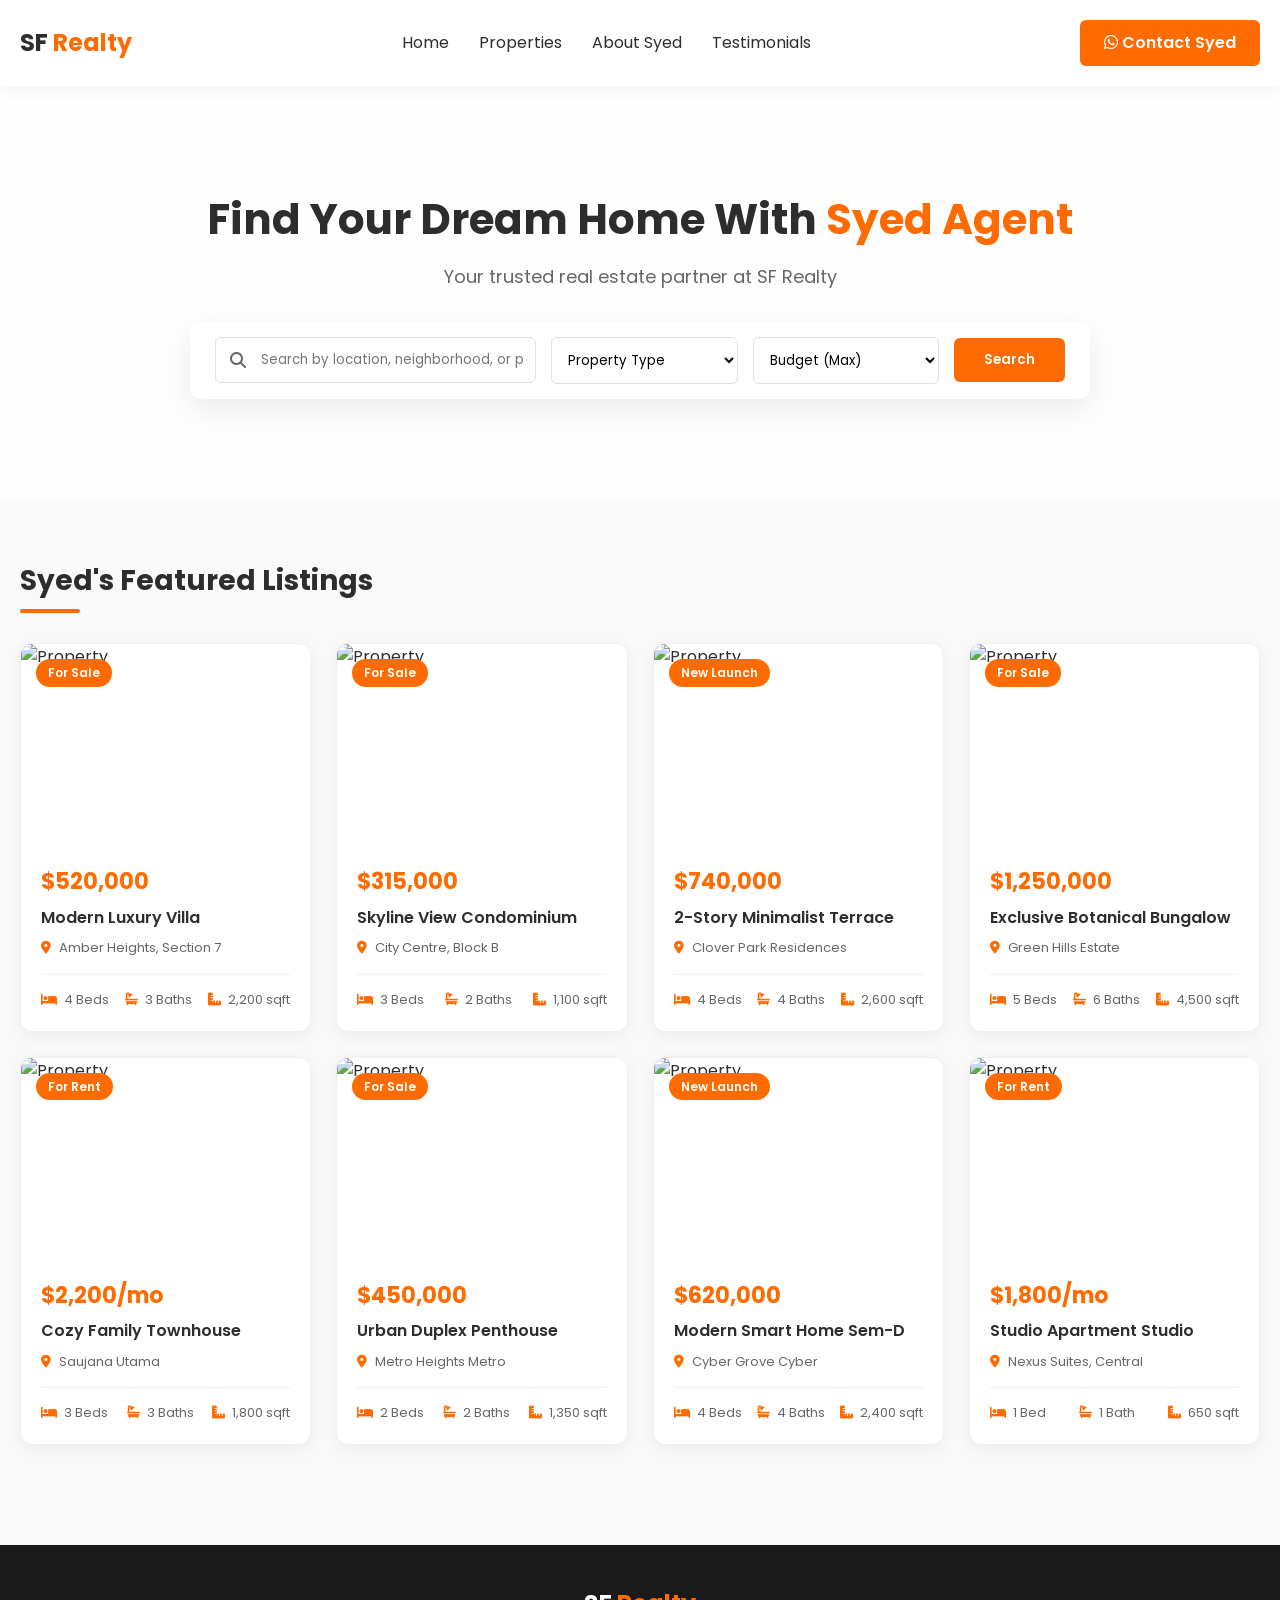
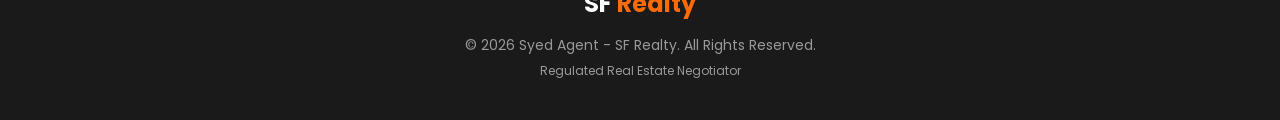
==== index.html @ 81c08a00 "add initial HTML structure and styling for SF Realty website" ====
<!DOCTYPE html>
<html lang="en">
<head>
    <meta charset="UTF-8">
    <meta name="viewport" content="width=device-width, initial-scale=1.0">
    <title>Syed Agent | SF Realty</title>
    <!-- Google Fonts & FontAwesome for Icons -->
    <link href="https://fonts.googleapis.com/css2?family=Poppins:wght@300;400;600;700&display=swap" rel="stylesheet">
    <link rel="stylesheet" href="https://cdnjs.cloudflare.com/ajax/libs/font-awesome/6.4.0/css/all.min.css">
    
    <style>
        /* --- Theme Variables --- */
        :root {
            --primary-orange: #FF6B00;
            --dark-orange: #E05E00;
            --light-orange: #FFF0E6;
            --pure-white: #FFFFFF;
            --off-white: #F9F9F9;
            --text-dark: #2D2D2D;
            --text-muted: #666666;
            --shadow: 0 4px 15px rgba(0, 0, 0, 0.05);
        }

        /* --- Reset & Base Styles --- */
        * {
            margin: 0;
            padding: 0;
            box-sizing: border-box;
            font-family: 'Poppins', sans-serif;
        }

        body {
            background-color: var(--off-white);
            color: var(--text-dark);
            line-height: 1.6;
        }

        a {
            text-decoration: none;
            color: inherit;
        }

        /* --- Header & Navigation --- */
        header {
            background-color: var(--pure-white);
            box-shadow: var(--shadow);
            position: sticky;
            top: 0;
            z-index: 1000;
        }

        .navbar {
            max-width: 1400px;
            margin: 0 auto;
            padding: 20px;
            display: flex;
            justify-content: space-between;
            align-items: center;
        }

        .logo {
            font-size: 24px;
            font-weight: 700;
            color: var(--text-dark);
        }

        .logo span {
            color: var(--primary-orange);
        }

        .nav-links {
            display: flex;
            list-style: none;
            gap: 30px;
        }

        .nav-links a:hover {
            color: var(--primary-orange);
            font-weight: 600;
        }

        .btn-contact {
            background-color: var(--primary-orange);
            color: var(--pure-white);
            padding: 10px 24px;
            border-radius: 6px;
            font-weight: 600;
            transition: background 0.3s;
        }

        .btn-contact:hover {
            background-color: var(--dark-orange);
        }

        /* --- Hero Section --- */
        .hero {
            background: linear-gradient(rgba(255, 255, 255, 0.9), rgba(255, 255, 255, 0.85)), 
                        url('https://images.unsplash.com/photo-1564013799919-ab600027ffc6?auto=format&fit=crop&w=1920&q=80') center/cover;
            padding: 100px 20px;
            text-align: center;
        }

        .hero-content h1 {
            font-size: 42px;
            font-weight: 700;
            margin-bottom: 10px;
        }

        .hero-content h1 span {
            color: var(--primary-orange);
        }

        .hero-content p {
            font-size: 18px;
            color: var(--text-muted);
            margin-bottom: 30px;
        }

        /* --- Filter / Search Bar --- */
        .search-container {
            max-width: 900px;
            margin: 0 auto;
            background: var(--pure-white);
            padding: 15px 25px;
            border-radius: 10px;
            box-shadow: 0 10px 30px rgba(0,0,0,0.08);
            display: flex;
            gap: 15px;
            align-items: center;
            flex-wrap: wrap;
        }

        .search-box {
            flex: 2;
            min-width: 200px;
            position: relative;
        }

        .search-box i {
            position: absolute;
            left: 15px;
            top: 50%;
            transform: translateY(-50%);
            color: var(--text-muted);
        }

        .search-box input {
            width: 100%;
            padding: 12px 12px 12px 45px;
            border: 1px solid #E0E0E0;
            border-radius: 6px;
            outline: none;
        }

        .search-container select {
            flex: 1;
            min-width: 150px;
            padding: 12px;
            border: 1px solid #E0E0E0;
            border-radius: 6px;
            outline: none;
            background: var(--pure-white);
        }

        .btn-search {
            background-color: var(--primary-orange);
            color: var(--pure-white);
            border: none;
            padding: 12px 30px;
            border-radius: 6px;
            font-weight: 600;
            cursor: pointer;
        }

        /* --- Main Content (Property Grid) --- */
        .main-container {
            max-width: 1400px;
            margin: 60px auto;
            padding: 0 20px;
        }

        .section-title {
            font-size: 28px;
            margin-bottom: 30px;
            position: relative;
            padding-bottom: 10px;
        }

        .section-title::after {
            content: '';
            position: absolute;
            left: 0;
            bottom: 0;
            width: 60px;
            height: 4px;
            background-color: var(--primary-orange);
            border-radius: 2px;
        }

        /* 4 Units Per Row Layout */
        .property-grid {
            display: grid;
            grid-template-columns: repeat(4, 1fr);
            gap: 25px;
        }

        .property-card {
            background: var(--pure-white);
            border-radius: 12px;
            overflow: hidden;
            box-shadow: var(--shadow);
            transition: transform 0.3s, box-shadow 0.3s;
            border: 1px solid #F0F0F0;
        }

        .property-card:hover {
            transform: translateY(-5px);
            box-shadow: 0 8px 25px rgba(255, 107, 0, 0.15);
        }

        .property-thumb {
            position: relative;
            height: 200px;
            overflow: hidden;
        }

        .property-thumb img {
            width: 100%;
            height: 100%;
            object-fit: cover;
        }

        .tag-status {
            position: absolute;
            top: 15px;
            left: 15px;
            background-color: var(--primary-orange);
            color: var(--pure-white);
            padding: 4px 12px;
            font-size: 12px;
            font-weight: 600;
            border-radius: 20px;
        }

        .property-details {
            padding: 20px;
        }

        .price {
            font-size: 22px;
            color: var(--primary-orange);
            font-weight: 700;
            margin-bottom: 5px;
        }

        .title {
            font-size: 16px;
            font-weight: 600;
            margin-bottom: 8px;
            white-space: nowrap;
            overflow: hidden;
            text-overflow: ellipsis;
        }

        .location {
            font-size: 13px;
            color: var(--text-muted);
            margin-bottom: 15px;
        }

        .location i {
            margin-right: 5px;
            color: var(--primary-orange);
        }

        .features {
            display: flex;
            justify-content: space-between;
            border-top: 1px solid #F0F0F0;
            padding-top: 15px;
            font-size: 13px;
            color: var(--text-muted);
        }

        .features span i {
            color: var(--primary-orange);
            margin-right: 4px;
        }

        /* --- Footer Section --- */
        footer {
            background-color: #1A1A1A;
            color: var(--pure-white);
            padding: 40px 20px;
            margin-top: 100px;
            text-align: center;
        }

        .footer-logo {
            font-size: 24px;
            font-weight: 700;
            margin-bottom: 10px;
        }

        .footer-logo span {
            color: var(--primary-orange);
        }

        .footer-text {
            color: #999;
            font-size: 14px;
        }

        /* --- Responsive Breakpoints --- */
        @media (max-width: 1200px) {
            .property-grid {
                grid-template-columns: repeat(3, 1fr); /* 3 items on standard desktops */
            }
        }

        @media (max-width: 900px) {
            .property-grid {
                grid-template-columns: repeat(2, 1fr); /* 2 items on tablets */
            }
            .search-container {
                flex-direction: column;
                align-items: stretch;
            }
        }

        @media (max-width: 600px) {
            .property-grid {
                grid-template-columns: 1fr; /* 1 item on mobile screens */
            }
            .nav-links {
                display: none;
            }
        }
    </style>
</head>
<body>

    <!-- Header Navigation -->
    <header>
        <nav class="navbar">
            <div class="logo">SF <span>Realty</span></div>
            <ul class="nav-links">
                <li><a href="#">Home</a></li>
                <li><a href="#">Properties</a></li>
                <li><a href="#">About Syed</a></li>
                <li><a href="#">Testimonials</a></li>
            </ul>
            <a href="https://wa.me/#" class="btn-contact"><i class="fa-brands fa-whatsapp"></i> Contact Syed</a>
        </nav>
    </header>

    <!-- Hero Section -->
    <section class="hero">
        <div class="hero-content">
            <h1>Find Your Dream Home With <span>Syed Agent</span></h1>
            <p>Your trusted real estate partner at SF Realty</p>
            
            <!-- Search / Filter Bar -->
            <div class="search-container">
                <div class="search-box">
                    <i class="fa-solid fa-magnifying-glass"></i>
                    <input type="text" placeholder="Search by location, neighborhood, or project...">
                </div>
                <select>
                    <option value="">Property Type</option>
                    <option value="condo">Condominium</option>
                    <option value="terrace">Terrace House</option>
                    <option value="semi-d">Semi-D</option>
                    <option value="bungalow">Bungalow</option>
                </select>
                <select>
                    <option value="">Budget (Max)</option>
                    <option value="300k">$300,000</option>
                    <option value="500k">$500,000</option>
                    <option value="750k">$750,000</option>
                    <option value="1m">$1,000,000+</option>
                </select>
                <button class="btn-search">Search</button>
            </div>
        </div>
    </section>

    <!-- Main Content Grid -->
    <main class="main-container">
        <h2 class="section-title">Syed's Featured Listings</h2>
        
        <!-- 4 Units Per Row Container -->
        <div class="property-grid">
            
            <!-- Unit 1 -->
            <div class="property-card">
                <div class="property-thumb">
                    <span class="tag-status">For Sale</span>
                    <img src="https://images.unsplash.com/photo-1600585154340-be6161a56a0c?auto=format&fit=crop&w=500&q=80" alt="Property">
                </div>
                <div class="property-details">
                    <div class="price">$520,000</div>
                    <div class="title">Modern Luxury Villa</div>
                    <div class="location"><i class="fa-solid fa-location-dot"></i> Amber Heights, Section 7</div>
                    <div class="features">
                        <span><i class="fa-solid fa-bed"></i> 4 Beds</span>
                        <span><i class="fa-solid fa-bath"></i> 3 Baths</span>
                        <span><i class="fa-solid fa-ruler-combined"></i> 2,200 sqft</span>
                    </div>
                </div>
            </div>

            <!-- Unit 2 -->
            <div class="property-card">
                <div class="property-thumb">
                    <span class="tag-status">For Sale</span>
                    <img src="https://images.unsplash.com/photo-1605276374104-dee2a0ed3cd6?auto=format&fit=crop&w=500&q=80" alt="Property">
                </div>
                <div class="property-details">
                    <div class="price">$315,000</div>
                    <div class="title">Skyline View Condominium</div>
                    <div class="location"><i class="fa-solid fa-location-dot"></i> City Centre, Block B</div>
                    <div class="features">
                        <span><i class="fa-solid fa-bed"></i> 3 Beds</span>
                        <span><i class="fa-solid fa-bath"></i> 2 Baths</span>
                        <span><i class="fa-solid fa-ruler-combined"></i> 1,100 sqft</span>
                    </div>
                </div>
            </div>

            <!-- Unit 3 -->
            <div class="property-card">
                <div class="property-thumb">
                    <span class="tag-status">New Launch</span>
                    <img src="https://images.unsplash.com/photo-1580587771525-78b9dba3b914?auto=format&fit=crop&w=500&q=80" alt="Property">
                </div>
                <div class="property-details">
                    <div class="price">$740,000</div>
                    <div class="title">2-Story Minimalist Terrace</div>
                    <div class="location"><i class="fa-solid fa-location-dot"></i> Clover Park Residences</div>
                    <div class="features">
                        <span><i class="fa-solid fa-bed"></i> 4 Beds</span>
                        <span><i class="fa-solid fa-bath"></i> 4 Baths</span>
                        <span><i class="fa-solid fa-ruler-combined"></i> 2,600 sqft</span>
                    </div>
                </div>
            </div>

            <!-- Unit 4 -->
            <div class="property-card">
                <div class="property-thumb">
                    <span class="tag-status">For Sale</span>
                    <img src="https://images.unsplash.com/photo-1512917774080-9991f1c4c750?auto=format&fit=crop&w=500&q=80" alt="Property">
                </div>
                <div class="property-details">
                    <div class="price">$1,250,000</div>
                    <div class="title">Exclusive Botanical Bungalow</div>
                    <div class="location"><i class="fa-solid fa-location-dot"></i> Green Hills Estate</div>
                    <div class="features">
                        <span><i class="fa-solid fa-bed"></i> 5 Beds</span>
                        <span><i class="fa-solid fa-bath"></i> 6 Baths</span>
                        <span><i class="fa-solid fa-ruler-combined"></i> 4,500 sqft</span>
                    </div>
                </div>
            </div>

            <!-- Unit 5 -->
            <div class="property-card">
                <div class="property-thumb">
                    <span class="tag-status">For Rent</span>
                    <img src="https://images.unsplash.com/photo-1568605114967-8130f3a36994?auto=format&fit=crop&w=500&q=80" alt="Property">
                </div>
                <div class="property-details">
                    <div class="price">$2,200/mo</div>
                    <div class="title">Cozy Family Townhouse</div>
                    <div class="location"><i class="fa-solid fa-location-dot"></i> Saujana Utama</div>
                    <div class="features">
                        <span><i class="fa-solid fa-bed"></i> 3 Beds</span>
                        <span><i class="fa-solid fa-bath"></i> 3 Baths</span>
                        <span><i class="fa-solid fa-ruler-combined"></i> 1,800 sqft</span>
                    </div>
                </div>
            </div>

            <!-- Unit 6 -->
            <div class="property-card">
                <div class="property-thumb">
                    <span class="tag-status">For Sale</span>
                    <img src="https://images.unsplash.com/photo-1600566753376-12c8ab7fb75b?auto=format&fit=crop&w=500&q=80" alt="Property">
                </div>
                <div class="property-details">
                    <div class="price">$450,000</div>
                    <div class="title">Urban Duplex Penthouse</div>
                    <div class="location"><i class="fa-solid fa-location-dot"></i> Metro Heights Metro</div>
                    <div class="features">
                        <span><i class="fa-solid fa-bed"></i> 2 Beds</span>
                        <span><i class="fa-solid fa-bath"></i> 2 Baths</span>
                        <span><i class="fa-solid fa-ruler-combined"></i> 1,350 sqft</span>
                    </div>
                </div>
            </div>

            <!-- Unit 7 -->
            <div class="property-card">
                <div class="property-thumb">
                    <span class="tag-status">New Launch</span>
                    <img src="https://images.unsplash.com/photo-1600607687939-ce8a6c25118c?auto=format&fit=crop&w=500&q=80" alt="Property">
                </div>
                <div class="property-details">
                    <div class="price">$620,000</div>
                    <div class="title">Modern Smart Home Sem-D</div>
                    <div class="location"><i class="fa-solid fa-location-dot"></i> Cyber Grove Cyber</div>
                    <div class="features">
                        <span><i class="fa-solid fa-bed"></i> 4 Beds</span>
                        <span><i class="fa-solid fa-bath"></i> 4 Baths</span>
                        <span><i class="fa-solid fa-ruler-combined"></i> 2,400 sqft</span>
                    </div>
                </div>
            </div>

            <!-- Unit 8 -->
            <div class="property-card">
                <div class="property-thumb">
                    <span class="tag-status">For Rent</span>
                    <img src="https://images.unsplash.com/photo-1513584684374-8bab748fbf90?auto=format&fit=crop&w=500&q=80" alt="Property">
                </div>
                <div class="property-details">
                    <div class="price">$1,800/mo</div>
                    <div class="title">Studio Apartment Studio</div>
                    <div class="location"><i class="fa-solid fa-location-dot"></i> Nexus Suites, Central</div>
                    <div class="features">
                        <span><i class="fa-solid fa-bed"></i> 1 Bed</span>
                        <span><i class="fa-solid fa-bath"></i> 1 Bath</span>
                        <span><i class="fa-solid fa-ruler-combined"></i> 650 sqft</span>
                    </div>
                </div>
            </div>

        </div>
    </main>

    <!-- Footer -->
    <footer>
        <div class="footer-logo">SF <span>Realty</span></div>
        <p class="footer-text">© 2026 Syed Agent - SF Realty. All Rights Reserved.</p>
        <p class="footer-text" style="font-size: 12px; margin-top: 5px;">Regulated Real Estate Negotiator</p>
    </footer>

</body>
</html>
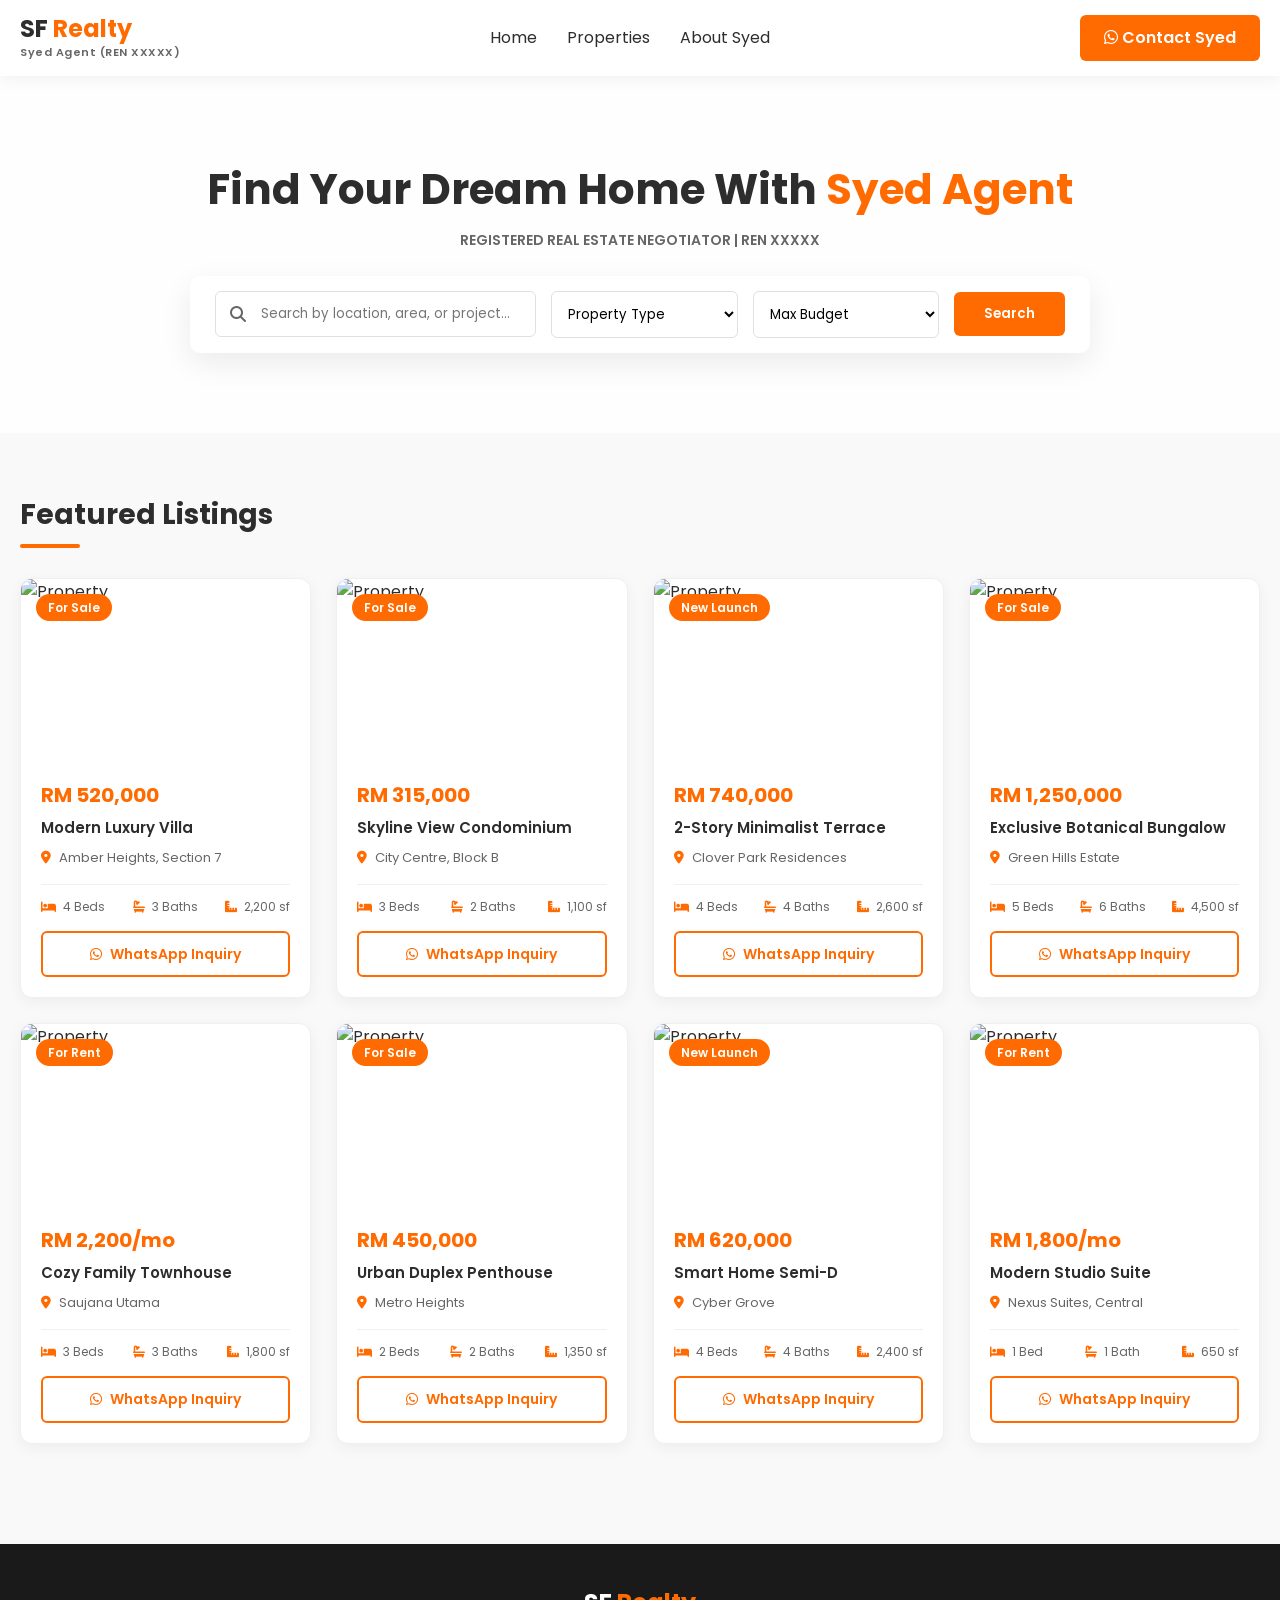
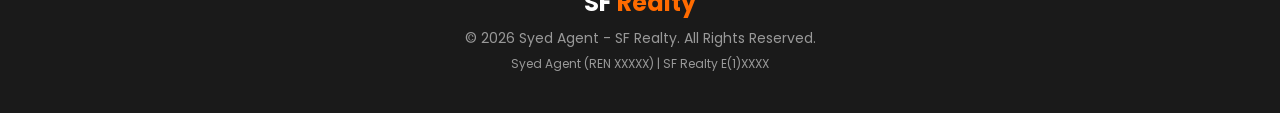
==== commit 3e2ad424: "update title and add REN tag; refine styles and layout for improved UI; implement WhatsApp inquiry b" ====
--- a/index.html
+++ b/index.html
@@ -3,7 +3,7 @@
 <head>
     <meta charset="UTF-8">
     <meta name="viewport" content="width=device-width, initial-scale=1.0">
-    <title>Syed Agent | SF Realty</title>
+    <title>Syed Agent (REN) | SF Realty</title>
     <!-- Google Fonts & FontAwesome for Icons -->
     <link href="https://fonts.googleapis.com/css2?family=Poppins:wght@300;400;600;700&display=swap" rel="stylesheet">
     <link rel="stylesheet" href="https://cdnjs.cloudflare.com/ajax/libs/font-awesome/6.4.0/css/all.min.css">
@@ -18,6 +18,7 @@
             --off-white: #F9F9F9;
             --text-dark: #2D2D2D;
             --text-muted: #666666;
+            --whatsapp-green: #25D366;
             --shadow: 0 4px 15px rgba(0, 0, 0, 0.05);
         }
 
@@ -52,20 +53,33 @@
         .navbar {
             max-width: 1400px;
             margin: 0 auto;
-            padding: 20px;
+            padding: 15px 20px;
             display: flex;
             justify-content: space-between;
             align-items: center;
+        }
+
+        .logo-container {
+            display: flex;
+            flex-direction: column;
         }
 
         .logo {
             font-size: 24px;
             font-weight: 700;
             color: var(--text-dark);
+            line-height: 1.2;
         }
 
         .logo span {
             color: var(--primary-orange);
+        }
+
+        .ren-tag {
+            font-size: 11px;
+            color: var(--text-muted);
+            letter-spacing: 0.5px;
+            font-weight: 600;
         }
 
         .nav-links {
@@ -96,24 +110,26 @@
         .hero {
             background: linear-gradient(rgba(255, 255, 255, 0.9), rgba(255, 255, 255, 0.85)), 
                         url('https://images.unsplash.com/photo-1564013799919-ab600027ffc6?auto=format&fit=crop&w=1920&q=80') center/cover;
-            padding: 100px 20px;
+            padding: 80px 20px;
             text-align: center;
         }
 
         .hero-content h1 {
             font-size: 42px;
             font-weight: 700;
-            margin-bottom: 10px;
+            margin-bottom: 5px;
         }
 
         .hero-content h1 span {
             color: var(--primary-orange);
         }
 
-        .hero-content p {
-            font-size: 18px;
+        .hero-ren {
+            font-size: 14px;
+            font-weight: 600;
             color: var(--text-muted);
-            margin-bottom: 30px;
+            margin-bottom: 25px;
+            text-transform: uppercase;
         }
 
         /* --- Filter / Search Bar --- */
@@ -211,6 +227,8 @@
             box-shadow: var(--shadow);
             transition: transform 0.3s, box-shadow 0.3s;
             border: 1px solid #F0F0F0;
+            display: flex;
+            flex-direction: column;
         }
 
         .property-card:hover {
@@ -220,7 +238,7 @@
 
         .property-thumb {
             position: relative;
-            height: 200px;
+            height: 180px;
             overflow: hidden;
         }
 
@@ -244,17 +262,20 @@
 
         .property-details {
             padding: 20px;
+            display: flex;
+            flex-direction: column;
+            flex-grow: 1;
         }
 
         .price {
-            font-size: 22px;
+            font-size: 20px;
             color: var(--primary-orange);
             font-weight: 700;
             margin-bottom: 5px;
         }
 
         .title {
-            font-size: 16px;
+            font-size: 15px;
             font-weight: 600;
             margin-bottom: 8px;
             white-space: nowrap;
@@ -266,6 +287,9 @@
             font-size: 13px;
             color: var(--text-muted);
             margin-bottom: 15px;
+            white-space: nowrap;
+            overflow: hidden;
+            text-overflow: ellipsis;
         }
 
         .location i {
@@ -277,14 +301,38 @@
             display: flex;
             justify-content: space-between;
             border-top: 1px solid #F0F0F0;
-            padding-top: 15px;
-            font-size: 13px;
+            padding-top: 12px;
+            margin-bottom: 15px;
+            font-size: 12px;
             color: var(--text-muted);
         }
 
         .features span i {
             color: var(--primary-orange);
             margin-right: 4px;
+        }
+
+        /* WhatsApp Button styling per unit */
+        .btn-whatsapp-unit {
+            display: flex;
+            align-items: center;
+            justify-content: center;
+            gap: 8px;
+            background-color: var(--pure-white);
+            color: var(--primary-orange);
+            border: 2px solid var(--primary-orange);
+            padding: 10px;
+            border-radius: 6px;
+            font-size: 14px;
+            font-weight: 600;
+            width: 100%;
+            margin-top: auto; /* Pushes button to bottom of card */
+            transition: all 0.3s ease;
+        }
+
+        .btn-whatsapp-unit:hover {
+            background-color: var(--primary-orange);
+            color: var(--pure-white);
         }
 
         /* --- Footer Section --- */
@@ -299,7 +347,7 @@
         .footer-logo {
             font-size: 24px;
             font-weight: 700;
-            margin-bottom: 10px;
+            margin-bottom: 5px;
         }
 
         .footer-logo span {
@@ -314,13 +362,13 @@
         /* --- Responsive Breakpoints --- */
         @media (max-width: 1200px) {
             .property-grid {
-                grid-template-columns: repeat(3, 1fr); /* 3 items on standard desktops */
+                grid-template-columns: repeat(3, 1fr);
             }
         }
 
         @media (max-width: 900px) {
             .property-grid {
-                grid-template-columns: repeat(2, 1fr); /* 2 items on tablets */
+                grid-template-columns: repeat(2, 1fr);
             }
             .search-container {
                 flex-direction: column;
@@ -330,9 +378,9 @@
 
         @media (max-width: 600px) {
             .property-grid {
-                grid-template-columns: 1fr; /* 1 item on mobile screens */
+                grid-template-columns: 1fr;
             }
-            .nav-links {
+            .nav-links, .logo-container .ren-tag {
                 display: none;
             }
         }
@@ -343,14 +391,16 @@
     <!-- Header Navigation -->
     <header>
         <nav class="navbar">
-            <div class="logo">SF <span>Realty</span></div>
+            <div class="logo-container">
+                <div class="logo">SF <span>Realty</span></div>
+                <div class="ren-tag">Syed Agent (REN XXXXX)</div>
+            </div>
             <ul class="nav-links">
                 <li><a href="#">Home</a></li>
                 <li><a href="#">Properties</a></li>
                 <li><a href="#">About Syed</a></li>
-                <li><a href="#">Testimonials</a></li>
             </ul>
-            <a href="https://wa.me/#" class="btn-contact"><i class="fa-brands fa-whatsapp"></i> Contact Syed</a>
+            <a href="https://wa.me/60123456789" target="_blank" class="btn-contact"><i class="fa-brands fa-whatsapp"></i> Contact Syed</a>
         </nav>
     </header>
 
@@ -358,13 +408,13 @@
     <section class="hero">
         <div class="hero-content">
             <h1>Find Your Dream Home With <span>Syed Agent</span></h1>
-            <p>Your trusted real estate partner at SF Realty</p>
+            <div class="hero-ren">Registered Real Estate Negotiator | REN XXXXX</div>
             
             <!-- Search / Filter Bar -->
             <div class="search-container">
                 <div class="search-box">
                     <i class="fa-solid fa-magnifying-glass"></i>
-                    <input type="text" placeholder="Search by location, neighborhood, or project...">
+                    <input type="text" placeholder="Search by location, area, or project...">
                 </div>
                 <select>
                     <option value="">Property Type</option>
@@ -374,11 +424,11 @@
                     <option value="bungalow">Bungalow</option>
                 </select>
                 <select>
-                    <option value="">Budget (Max)</option>
-                    <option value="300k">$300,000</option>
-                    <option value="500k">$500,000</option>
-                    <option value="750k">$750,000</option>
-                    <option value="1m">$1,000,000+</option>
+                    <option value="">Max Budget</option>
+                    <option value="300k">RM 300,000</option>
+                    <option value="500k">RM 500,000</option>
+                    <option value="750k">RM 750,000</option>
+                    <option value="1m">RM 1,000,000+</option>
                 </select>
                 <button class="btn-search">Search</button>
             </div>
@@ -387,7 +437,7 @@
 
     <!-- Main Content Grid -->
     <main class="main-container">
-        <h2 class="section-title">Syed's Featured Listings</h2>
+        <h2 class="section-title">Featured Listings</h2>
         
         <!-- 4 Units Per Row Container -->
         <div class="property-grid">
@@ -399,14 +449,17 @@
                     <img src="https://images.unsplash.com/photo-1600585154340-be6161a56a0c?auto=format&fit=crop&w=500&q=80" alt="Property">
                 </div>
                 <div class="property-details">
-                    <div class="price">$520,000</div>
+                    <div class="price">RM 520,000</div>
                     <div class="title">Modern Luxury Villa</div>
                     <div class="location"><i class="fa-solid fa-location-dot"></i> Amber Heights, Section 7</div>
                     <div class="features">
                         <span><i class="fa-solid fa-bed"></i> 4 Beds</span>
                         <span><i class="fa-solid fa-bath"></i> 3 Baths</span>
-                        <span><i class="fa-solid fa-ruler-combined"></i> 2,200 sqft</span>
-                    </div>
+                        <span><i class="fa-solid fa-ruler-combined"></i> 2,200 sf</span>
+                    </div>
+                    <a href="https://wa.me/60123456789?text=Hi%20Syed,%20I%20am%20interested%20in%20Modern%20Luxury%20Villa." target="_blank" class="btn-whatsapp-unit">
+                        <i class="fa-brands fa-whatsapp"></i> WhatsApp Inquiry
+                    </a>
                 </div>
             </div>
 
@@ -417,14 +470,17 @@
                     <img src="https://images.unsplash.com/photo-1605276374104-dee2a0ed3cd6?auto=format&fit=crop&w=500&q=80" alt="Property">
                 </div>
                 <div class="property-details">
-                    <div class="price">$315,000</div>
+                    <div class="price">RM 315,000</div>
                     <div class="title">Skyline View Condominium</div>
                     <div class="location"><i class="fa-solid fa-location-dot"></i> City Centre, Block B</div>
                     <div class="features">
                         <span><i class="fa-solid fa-bed"></i> 3 Beds</span>
                         <span><i class="fa-solid fa-bath"></i> 2 Baths</span>
-                        <span><i class="fa-solid fa-ruler-combined"></i> 1,100 sqft</span>
-                    </div>
+                        <span><i class="fa-solid fa-ruler-combined"></i> 1,100 sf</span>
+                    </div>
+                    <a href="https://wa.me/60123456789?text=Hi%20Syed,%20I%20am%20interested%20in%20Skyline%20View%20Condominium." target="_blank" class="btn-whatsapp-unit">
+                        <i class="fa-brands fa-whatsapp"></i> WhatsApp Inquiry
+                    </a>
                 </div>
             </div>
 
@@ -435,14 +491,17 @@
                     <img src="https://images.unsplash.com/photo-1580587771525-78b9dba3b914?auto=format&fit=crop&w=500&q=80" alt="Property">
                 </div>
                 <div class="property-details">
-                    <div class="price">$740,000</div>
+                    <div class="price">RM 740,000</div>
                     <div class="title">2-Story Minimalist Terrace</div>
                     <div class="location"><i class="fa-solid fa-location-dot"></i> Clover Park Residences</div>
                     <div class="features">
                         <span><i class="fa-solid fa-bed"></i> 4 Beds</span>
                         <span><i class="fa-solid fa-bath"></i> 4 Baths</span>
-                        <span><i class="fa-solid fa-ruler-combined"></i> 2,600 sqft</span>
-                    </div>
+                        <span><i class="fa-solid fa-ruler-combined"></i> 2,600 sf</span>
+                    </div>
+                    <a href="https://wa.me/60123456789?text=Hi%20Syed,%20I%20am%20interested%20in%202-Story%20Minimalist%20Terrace." target="_blank" class="btn-whatsapp-unit">
+                        <i class="fa-brands fa-whatsapp"></i> WhatsApp Inquiry
+                    </a>
                 </div>
             </div>
 
@@ -453,14 +512,17 @@
                     <img src="https://images.unsplash.com/photo-1512917774080-9991f1c4c750?auto=format&fit=crop&w=500&q=80" alt="Property">
                 </div>
                 <div class="property-details">
-                    <div class="price">$1,250,000</div>
+                    <div class="price">RM 1,250,000</div>
                     <div class="title">Exclusive Botanical Bungalow</div>
                     <div class="location"><i class="fa-solid fa-location-dot"></i> Green Hills Estate</div>
                     <div class="features">
                         <span><i class="fa-solid fa-bed"></i> 5 Beds</span>
                         <span><i class="fa-solid fa-bath"></i> 6 Baths</span>
-                        <span><i class="fa-solid fa-ruler-combined"></i> 4,500 sqft</span>
-                    </div>
+                        <span><i class="fa-solid fa-ruler-combined"></i> 4,500 sf</span>
+                    </div>
+                    <a href="https://wa.me/60123456789?text=Hi%20Syed,%20I%20am%20interested%20in%20Exclusive%20Botanical%20Bungalow." target="_blank" class="btn-whatsapp-unit">
+                        <i class="fa-brands fa-whatsapp"></i> WhatsApp Inquiry
+                    </a>
                 </div>
             </div>
 
@@ -471,14 +533,17 @@
                     <img src="https://images.unsplash.com/photo-1568605114967-8130f3a36994?auto=format&fit=crop&w=500&q=80" alt="Property">
                 </div>
                 <div class="property-details">
-                    <div class="price">$2,200/mo</div>
+                    <div class="price">RM 2,200/mo</div>
                     <div class="title">Cozy Family Townhouse</div>
                     <div class="location"><i class="fa-solid fa-location-dot"></i> Saujana Utama</div>
                     <div class="features">
                         <span><i class="fa-solid fa-bed"></i> 3 Beds</span>
                         <span><i class="fa-solid fa-bath"></i> 3 Baths</span>
-                        <span><i class="fa-solid fa-ruler-combined"></i> 1,800 sqft</span>
-                    </div>
+                        <span><i class="fa-solid fa-ruler-combined"></i> 1,800 sf</span>
+                    </div>
+                    <a href="https://wa.me/60123456789?text=Hi%20Syed,%20I%20am%20interested%20in%20Cozy%20Family%20Townhouse." target="_blank" class="btn-whatsapp-unit">
+                        <i class="fa-brands fa-whatsapp"></i> WhatsApp Inquiry
+                    </a>
                 </div>
             </div>
 
@@ -489,14 +554,17 @@
                     <img src="https://images.unsplash.com/photo-1600566753376-12c8ab7fb75b?auto=format&fit=crop&w=500&q=80" alt="Property">
                 </div>
                 <div class="property-details">
-                    <div class="price">$450,000</div>
+                    <div class="price">RM 450,000</div>
                     <div class="title">Urban Duplex Penthouse</div>
-                    <div class="location"><i class="fa-solid fa-location-dot"></i> Metro Heights Metro</div>
+                    <div class="location"><i class="fa-solid fa-location-dot"></i> Metro Heights</div>
                     <div class="features">
                         <span><i class="fa-solid fa-bed"></i> 2 Beds</span>
                         <span><i class="fa-solid fa-bath"></i> 2 Baths</span>
-                        <span><i class="fa-solid fa-ruler-combined"></i> 1,350 sqft</span>
-                    </div>
+                        <span><i class="fa-solid fa-ruler-combined"></i> 1,350 sf</span>
+                    </div>
+                    <a href="https://wa.me/60123456789?text=Hi%20Syed,%20I%20am%20interested%20in%20Urban%20Duplex%20Penthouse." target="_blank" class="btn-whatsapp-unit">
+                        <i class="fa-brands fa-whatsapp"></i> WhatsApp Inquiry
+                    </a>
                 </div>
             </div>
 
@@ -507,14 +575,17 @@
                     <img src="https://images.unsplash.com/photo-1600607687939-ce8a6c25118c?auto=format&fit=crop&w=500&q=80" alt="Property">
                 </div>
                 <div class="property-details">
-                    <div class="price">$620,000</div>
-                    <div class="title">Modern Smart Home Sem-D</div>
-                    <div class="location"><i class="fa-solid fa-location-dot"></i> Cyber Grove Cyber</div>
+                    <div class="price">RM 620,000</div>
+                    <div class="title">Smart Home Semi-D</div>
+                    <div class="location"><i class="fa-solid fa-location-dot"></i> Cyber Grove</div>
                     <div class="features">
                         <span><i class="fa-solid fa-bed"></i> 4 Beds</span>
                         <span><i class="fa-solid fa-bath"></i> 4 Baths</span>
-                        <span><i class="fa-solid fa-ruler-combined"></i> 2,400 sqft</span>
-                    </div>
+                        <span><i class="fa-solid fa-ruler-combined"></i> 2,400 sf</span>
+                    </div>
+                    <a href="https://wa.me/60123456789?text=Hi%20Syed,%20I%20am%20interested%20in%20Smart%20Home%20Semi-D." target="_blank" class="btn-whatsapp-unit">
+                        <i class="fa-brands fa-whatsapp"></i> WhatsApp Inquiry
+                    </a>
                 </div>
             </div>
 
@@ -525,14 +596,17 @@
                     <img src="https://images.unsplash.com/photo-1513584684374-8bab748fbf90?auto=format&fit=crop&w=500&q=80" alt="Property">
                 </div>
                 <div class="property-details">
-                    <div class="price">$1,800/mo</div>
-                    <div class="title">Studio Apartment Studio</div>
+                    <div class="price">RM 1,800/mo</div>
+                    <div class="title">Modern Studio Suite</div>
                     <div class="location"><i class="fa-solid fa-location-dot"></i> Nexus Suites, Central</div>
                     <div class="features">
                         <span><i class="fa-solid fa-bed"></i> 1 Bed</span>
                         <span><i class="fa-solid fa-bath"></i> 1 Bath</span>
-                        <span><i class="fa-solid fa-ruler-combined"></i> 650 sqft</span>
-                    </div>
+                        <span><i class="fa-solid fa-ruler-combined"></i> 650 sf</span>
+                    </div>
+                    <a href="https://wa.me/60123456789?text=Hi%20Syed,%20I%20am%20interested%20in%20Modern%20Studio%20Suite." target="_blank" class="btn-whatsapp-unit">
+                        <i class="fa-brands fa-whatsapp"></i> WhatsApp Inquiry
+                    </a>
                 </div>
             </div>
 
@@ -543,7 +617,7 @@
     <footer>
         <div class="footer-logo">SF <span>Realty</span></div>
         <p class="footer-text">© 2026 Syed Agent - SF Realty. All Rights Reserved.</p>
-        <p class="footer-text" style="font-size: 12px; margin-top: 5px;">Regulated Real Estate Negotiator</p>
+        <p class="footer-text" style="font-size: 12px; margin-top: 5px;">Syed Agent (REN XXXXX) | SF Realty E(1)XXXX</p>
     </footer>
 
 </body>
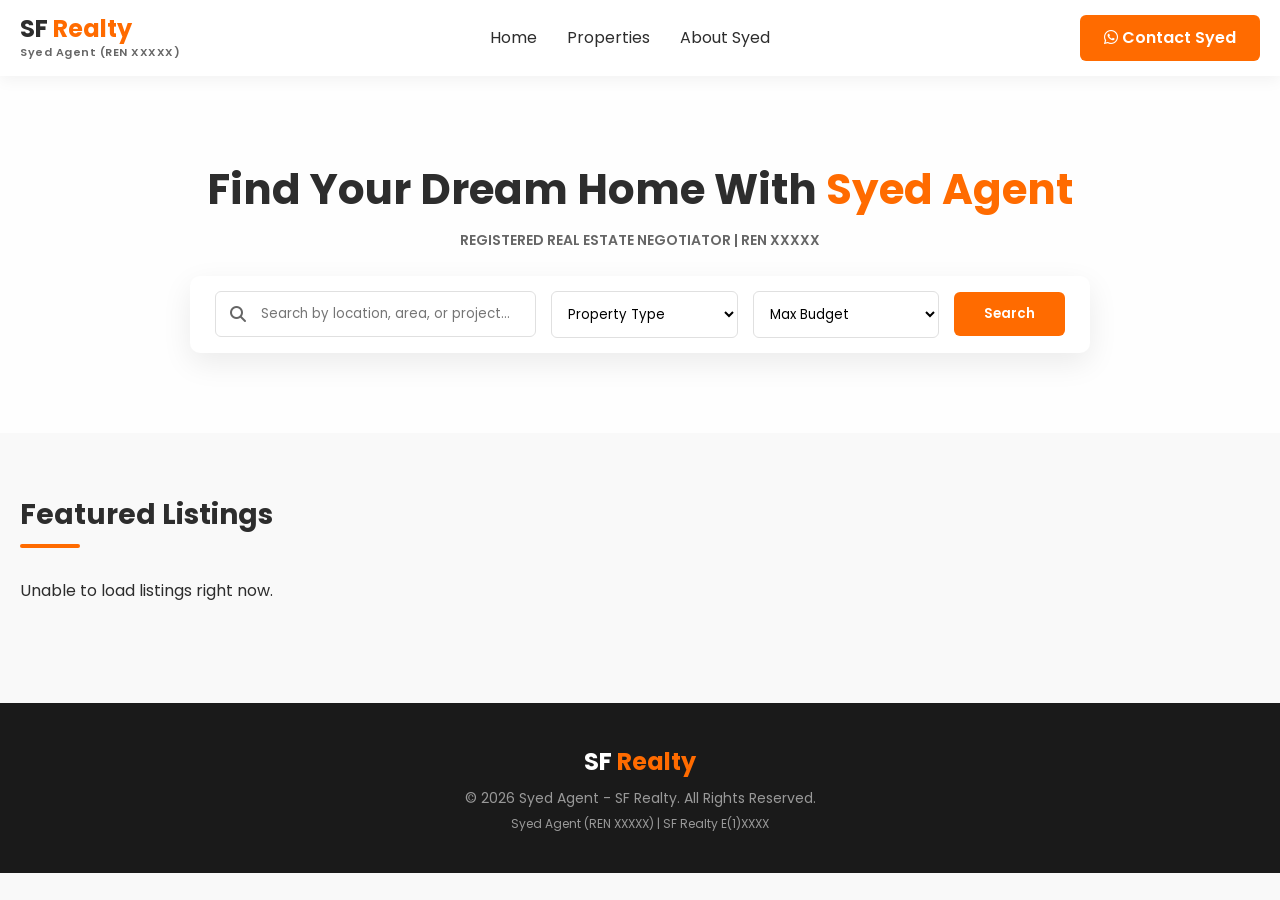
==== commit bc9be401: "feat: Implement API for property listings; add CRUD operations and integrate with frontend" ====
--- a/index.html
+++ b/index.html
@@ -7,384 +7,8 @@
     <!-- Google Fonts & FontAwesome for Icons -->
     <link href="https://fonts.googleapis.com/css2?family=Poppins:wght@300;400;600;700&display=swap" rel="stylesheet">
     <link rel="stylesheet" href="https://cdnjs.cloudflare.com/ajax/libs/font-awesome/6.4.0/css/all.min.css">
-    
-    <style>
-        /* --- Theme Variables --- */
-        :root {
-            --primary-orange: #FF6B00;
-            --dark-orange: #E05E00;
-            --light-orange: #FFF0E6;
-            --pure-white: #FFFFFF;
-            --off-white: #F9F9F9;
-            --text-dark: #2D2D2D;
-            --text-muted: #666666;
-            --whatsapp-green: #25D366;
-            --shadow: 0 4px 15px rgba(0, 0, 0, 0.05);
-        }
-
-        /* --- Reset & Base Styles --- */
-        * {
-            margin: 0;
-            padding: 0;
-            box-sizing: border-box;
-            font-family: 'Poppins', sans-serif;
-        }
-
-        body {
-            background-color: var(--off-white);
-            color: var(--text-dark);
-            line-height: 1.6;
-        }
-
-        a {
-            text-decoration: none;
-            color: inherit;
-        }
-
-        /* --- Header & Navigation --- */
-        header {
-            background-color: var(--pure-white);
-            box-shadow: var(--shadow);
-            position: sticky;
-            top: 0;
-            z-index: 1000;
-        }
-
-        .navbar {
-            max-width: 1400px;
-            margin: 0 auto;
-            padding: 15px 20px;
-            display: flex;
-            justify-content: space-between;
-            align-items: center;
-        }
-
-        .logo-container {
-            display: flex;
-            flex-direction: column;
-        }
-
-        .logo {
-            font-size: 24px;
-            font-weight: 700;
-            color: var(--text-dark);
-            line-height: 1.2;
-        }
-
-        .logo span {
-            color: var(--primary-orange);
-        }
-
-        .ren-tag {
-            font-size: 11px;
-            color: var(--text-muted);
-            letter-spacing: 0.5px;
-            font-weight: 600;
-        }
-
-        .nav-links {
-            display: flex;
-            list-style: none;
-            gap: 30px;
-        }
-
-        .nav-links a:hover {
-            color: var(--primary-orange);
-            font-weight: 600;
-        }
-
-        .btn-contact {
-            background-color: var(--primary-orange);
-            color: var(--pure-white);
-            padding: 10px 24px;
-            border-radius: 6px;
-            font-weight: 600;
-            transition: background 0.3s;
-        }
-
-        .btn-contact:hover {
-            background-color: var(--dark-orange);
-        }
-
-        /* --- Hero Section --- */
-        .hero {
-            background: linear-gradient(rgba(255, 255, 255, 0.9), rgba(255, 255, 255, 0.85)), 
-                        url('https://images.unsplash.com/photo-1564013799919-ab600027ffc6?auto=format&fit=crop&w=1920&q=80') center/cover;
-            padding: 80px 20px;
-            text-align: center;
-        }
-
-        .hero-content h1 {
-            font-size: 42px;
-            font-weight: 700;
-            margin-bottom: 5px;
-        }
-
-        .hero-content h1 span {
-            color: var(--primary-orange);
-        }
-
-        .hero-ren {
-            font-size: 14px;
-            font-weight: 600;
-            color: var(--text-muted);
-            margin-bottom: 25px;
-            text-transform: uppercase;
-        }
-
-        /* --- Filter / Search Bar --- */
-        .search-container {
-            max-width: 900px;
-            margin: 0 auto;
-            background: var(--pure-white);
-            padding: 15px 25px;
-            border-radius: 10px;
-            box-shadow: 0 10px 30px rgba(0,0,0,0.08);
-            display: flex;
-            gap: 15px;
-            align-items: center;
-            flex-wrap: wrap;
-        }
-
-        .search-box {
-            flex: 2;
-            min-width: 200px;
-            position: relative;
-        }
-
-        .search-box i {
-            position: absolute;
-            left: 15px;
-            top: 50%;
-            transform: translateY(-50%);
-            color: var(--text-muted);
-        }
-
-        .search-box input {
-            width: 100%;
-            padding: 12px 12px 12px 45px;
-            border: 1px solid #E0E0E0;
-            border-radius: 6px;
-            outline: none;
-        }
-
-        .search-container select {
-            flex: 1;
-            min-width: 150px;
-            padding: 12px;
-            border: 1px solid #E0E0E0;
-            border-radius: 6px;
-            outline: none;
-            background: var(--pure-white);
-        }
-
-        .btn-search {
-            background-color: var(--primary-orange);
-            color: var(--pure-white);
-            border: none;
-            padding: 12px 30px;
-            border-radius: 6px;
-            font-weight: 600;
-            cursor: pointer;
-        }
-
-        /* --- Main Content (Property Grid) --- */
-        .main-container {
-            max-width: 1400px;
-            margin: 60px auto;
-            padding: 0 20px;
-        }
-
-        .section-title {
-            font-size: 28px;
-            margin-bottom: 30px;
-            position: relative;
-            padding-bottom: 10px;
-        }
-
-        .section-title::after {
-            content: '';
-            position: absolute;
-            left: 0;
-            bottom: 0;
-            width: 60px;
-            height: 4px;
-            background-color: var(--primary-orange);
-            border-radius: 2px;
-        }
-
-        /* 4 Units Per Row Layout */
-        .property-grid {
-            display: grid;
-            grid-template-columns: repeat(4, 1fr);
-            gap: 25px;
-        }
-
-        .property-card {
-            background: var(--pure-white);
-            border-radius: 12px;
-            overflow: hidden;
-            box-shadow: var(--shadow);
-            transition: transform 0.3s, box-shadow 0.3s;
-            border: 1px solid #F0F0F0;
-            display: flex;
-            flex-direction: column;
-        }
-
-        .property-card:hover {
-            transform: translateY(-5px);
-            box-shadow: 0 8px 25px rgba(255, 107, 0, 0.15);
-        }
-
-        .property-thumb {
-            position: relative;
-            height: 180px;
-            overflow: hidden;
-        }
-
-        .property-thumb img {
-            width: 100%;
-            height: 100%;
-            object-fit: cover;
-        }
-
-        .tag-status {
-            position: absolute;
-            top: 15px;
-            left: 15px;
-            background-color: var(--primary-orange);
-            color: var(--pure-white);
-            padding: 4px 12px;
-            font-size: 12px;
-            font-weight: 600;
-            border-radius: 20px;
-        }
-
-        .property-details {
-            padding: 20px;
-            display: flex;
-            flex-direction: column;
-            flex-grow: 1;
-        }
-
-        .price {
-            font-size: 20px;
-            color: var(--primary-orange);
-            font-weight: 700;
-            margin-bottom: 5px;
-        }
-
-        .title {
-            font-size: 15px;
-            font-weight: 600;
-            margin-bottom: 8px;
-            white-space: nowrap;
-            overflow: hidden;
-            text-overflow: ellipsis;
-        }
-
-        .location {
-            font-size: 13px;
-            color: var(--text-muted);
-            margin-bottom: 15px;
-            white-space: nowrap;
-            overflow: hidden;
-            text-overflow: ellipsis;
-        }
-
-        .location i {
-            margin-right: 5px;
-            color: var(--primary-orange);
-        }
-
-        .features {
-            display: flex;
-            justify-content: space-between;
-            border-top: 1px solid #F0F0F0;
-            padding-top: 12px;
-            margin-bottom: 15px;
-            font-size: 12px;
-            color: var(--text-muted);
-        }
-
-        .features span i {
-            color: var(--primary-orange);
-            margin-right: 4px;
-        }
-
-        /* WhatsApp Button styling per unit */
-        .btn-whatsapp-unit {
-            display: flex;
-            align-items: center;
-            justify-content: center;
-            gap: 8px;
-            background-color: var(--pure-white);
-            color: var(--primary-orange);
-            border: 2px solid var(--primary-orange);
-            padding: 10px;
-            border-radius: 6px;
-            font-size: 14px;
-            font-weight: 600;
-            width: 100%;
-            margin-top: auto; /* Pushes button to bottom of card */
-            transition: all 0.3s ease;
-        }
-
-        .btn-whatsapp-unit:hover {
-            background-color: var(--primary-orange);
-            color: var(--pure-white);
-        }
-
-        /* --- Footer Section --- */
-        footer {
-            background-color: #1A1A1A;
-            color: var(--pure-white);
-            padding: 40px 20px;
-            margin-top: 100px;
-            text-align: center;
-        }
-
-        .footer-logo {
-            font-size: 24px;
-            font-weight: 700;
-            margin-bottom: 5px;
-        }
-
-        .footer-logo span {
-            color: var(--primary-orange);
-        }
-
-        .footer-text {
-            color: #999;
-            font-size: 14px;
-        }
-
-        /* --- Responsive Breakpoints --- */
-        @media (max-width: 1200px) {
-            .property-grid {
-                grid-template-columns: repeat(3, 1fr);
-            }
-        }
-
-        @media (max-width: 900px) {
-            .property-grid {
-                grid-template-columns: repeat(2, 1fr);
-            }
-            .search-container {
-                flex-direction: column;
-                align-items: stretch;
-            }
-        }
-
-        @media (max-width: 600px) {
-            .property-grid {
-                grid-template-columns: 1fr;
-            }
-            .nav-links, .logo-container .ren-tag {
-                display: none;
-            }
-        }
-    </style>
+    <link rel="stylesheet" href="assets/css/base.css">
+    <link rel="stylesheet" href="assets/css/site.css">
 </head>
 <body>
 
@@ -414,23 +38,23 @@
             <div class="search-container">
                 <div class="search-box">
                     <i class="fa-solid fa-magnifying-glass"></i>
-                    <input type="text" placeholder="Search by location, area, or project...">
-                </div>
-                <select>
+                    <input type="text" id="siteSearchInput" placeholder="Search by location, area, or project...">
+                </div>
+                <select id="siteTypeFilter">
                     <option value="">Property Type</option>
                     <option value="condo">Condominium</option>
                     <option value="terrace">Terrace House</option>
                     <option value="semi-d">Semi-D</option>
                     <option value="bungalow">Bungalow</option>
                 </select>
-                <select>
+                <select id="siteBudgetFilter">
                     <option value="">Max Budget</option>
-                    <option value="300k">RM 300,000</option>
-                    <option value="500k">RM 500,000</option>
-                    <option value="750k">RM 750,000</option>
-                    <option value="1m">RM 1,000,000+</option>
+                    <option value="300000">RM 300,000</option>
+                    <option value="500000">RM 500,000</option>
+                    <option value="750000">RM 750,000</option>
+                    <option value="1000000">RM 1,000,000</option>
                 </select>
-                <button class="btn-search">Search</button>
+                <button class="btn-search" id="siteSearchButton">Search</button>
             </div>
         </div>
     </section>
@@ -440,7 +64,7 @@
         <h2 class="section-title">Featured Listings</h2>
         
         <!-- 4 Units Per Row Container -->
-        <div class="property-grid">
+        <div class="property-grid" id="propertyGrid">
             
             <!-- Unit 1 -->
             <div class="property-card">
@@ -620,5 +244,6 @@
         <p class="footer-text" style="font-size: 12px; margin-top: 5px;">Syed Agent (REN XXXXX) | SF Realty E(1)XXXX</p>
     </footer>
 
+    <script src="assets/js/site.js"></script>
 </body>
 </html>
--- a/assets/css/base.css
+++ b/assets/css/base.css
@@ -0,0 +1,35 @@
+/* --- Shared Theme Variables --- */
+:root {
+    --primary-orange: #FF6B00;
+    --dark-orange: #E05E00;
+    --light-orange: #FFF0E6;
+    --pure-white: #FFFFFF;
+    --text-dark: #2D2D2D;
+    --text-muted: #666666;
+    --shadow: 0 4px 15px rgba(0, 0, 0, 0.05);
+}
+
+/* --- Shared Reset & Base Styles --- */
+* {
+    margin: 0;
+    padding: 0;
+    box-sizing: border-box;
+    font-family: 'Poppins', sans-serif;
+}
+
+body {
+    color: var(--text-dark);
+    line-height: 1.6;
+}
+
+a {
+    text-decoration: none;
+    color: inherit;
+}
+
+/* --- Shared Responsive Helpers --- */
+@media (max-width: 768px) {
+    body {
+        min-width: 320px;
+    }
+}
--- a/assets/css/site.css
+++ b/assets/css/site.css
@@ -0,0 +1,353 @@
+:root {
+    --off-white: #F9F9F9;
+    --whatsapp-green: #25D366;
+}
+
+body {
+    background-color: var(--off-white);
+}
+
+/* --- Header & Navigation --- */
+header {
+    background-color: var(--pure-white);
+    box-shadow: var(--shadow);
+    position: sticky;
+    top: 0;
+    z-index: 1000;
+}
+
+.navbar {
+    max-width: 1400px;
+    margin: 0 auto;
+    padding: 15px 20px;
+    display: flex;
+    justify-content: space-between;
+    align-items: center;
+}
+
+.logo-container {
+    display: flex;
+    flex-direction: column;
+}
+
+.logo {
+    font-size: 24px;
+    font-weight: 700;
+    color: var(--text-dark);
+    line-height: 1.2;
+}
+
+.logo span {
+    color: var(--primary-orange);
+}
+
+.ren-tag {
+    font-size: 11px;
+    color: var(--text-muted);
+    letter-spacing: 0.5px;
+    font-weight: 600;
+}
+
+.nav-links {
+    display: flex;
+    list-style: none;
+    gap: 30px;
+}
+
+.nav-links a:hover {
+    color: var(--primary-orange);
+    font-weight: 600;
+}
+
+.btn-contact {
+    background-color: var(--primary-orange);
+    color: var(--pure-white);
+    padding: 10px 24px;
+    border-radius: 6px;
+    font-weight: 600;
+    transition: background 0.3s;
+}
+
+.btn-contact:hover {
+    background-color: var(--dark-orange);
+}
+
+/* --- Hero Section --- */
+.hero {
+    background: linear-gradient(rgba(255, 255, 255, 0.9), rgba(255, 255, 255, 0.85)), 
+                url('https://images.unsplash.com/photo-1564013799919-ab600027ffc6?auto=format&fit=crop&w=1920&q=80') center/cover;
+    padding: 80px 20px;
+    text-align: center;
+}
+
+.hero-content h1 {
+    font-size: 42px;
+    font-weight: 700;
+    margin-bottom: 5px;
+}
+
+.hero-content h1 span {
+    color: var(--primary-orange);
+}
+
+.hero-ren {
+    font-size: 14px;
+    font-weight: 600;
+    color: var(--text-muted);
+    margin-bottom: 25px;
+    text-transform: uppercase;
+}
+
+/* --- Filter / Search Bar --- */
+.search-container {
+    max-width: 900px;
+    margin: 0 auto;
+    background: var(--pure-white);
+    padding: 15px 25px;
+    border-radius: 10px;
+    box-shadow: 0 10px 30px rgba(0,0,0,0.08);
+    display: flex;
+    gap: 15px;
+    align-items: center;
+    flex-wrap: wrap;
+}
+
+.search-box {
+    flex: 2;
+    min-width: 200px;
+    position: relative;
+}
+
+.search-box i {
+    position: absolute;
+    left: 15px;
+    top: 50%;
+    transform: translateY(-50%);
+    color: var(--text-muted);
+}
+
+.search-box input {
+    width: 100%;
+    padding: 12px 12px 12px 45px;
+    border: 1px solid #E0E0E0;
+    border-radius: 6px;
+    outline: none;
+}
+
+.search-container select {
+    flex: 1;
+    min-width: 150px;
+    padding: 12px;
+    border: 1px solid #E0E0E0;
+    border-radius: 6px;
+    outline: none;
+    background: var(--pure-white);
+}
+
+.btn-search {
+    background-color: var(--primary-orange);
+    color: var(--pure-white);
+    border: none;
+    padding: 12px 30px;
+    border-radius: 6px;
+    font-weight: 600;
+    cursor: pointer;
+}
+
+/* --- Main Content (Property Grid) --- */
+.main-container {
+    max-width: 1400px;
+    margin: 60px auto;
+    padding: 0 20px;
+}
+
+.section-title {
+    font-size: 28px;
+    margin-bottom: 30px;
+    position: relative;
+    padding-bottom: 10px;
+}
+
+.section-title::after {
+    content: '';
+    position: absolute;
+    left: 0;
+    bottom: 0;
+    width: 60px;
+    height: 4px;
+    background-color: var(--primary-orange);
+    border-radius: 2px;
+}
+
+.property-grid {
+    display: grid;
+    grid-template-columns: repeat(4, 1fr);
+    gap: 25px;
+}
+
+.property-card {
+    background: var(--pure-white);
+    border-radius: 12px;
+    overflow: hidden;
+    box-shadow: var(--shadow);
+    transition: transform 0.3s, box-shadow 0.3s;
+    border: 1px solid #F0F0F0;
+    display: flex;
+    flex-direction: column;
+}
+
+.property-card:hover {
+    transform: translateY(-5px);
+    box-shadow: 0 8px 25px rgba(255, 107, 0, 0.15);
+}
+
+.property-thumb {
+    position: relative;
+    height: 180px;
+    overflow: hidden;
+}
+
+.property-thumb img {
+    width: 100%;
+    height: 100%;
+    object-fit: cover;
+}
+
+.tag-status {
+    position: absolute;
+    top: 15px;
+    left: 15px;
+    background-color: var(--primary-orange);
+    color: var(--pure-white);
+    padding: 4px 12px;
+    font-size: 12px;
+    font-weight: 600;
+    border-radius: 20px;
+}
+
+.property-details {
+    padding: 20px;
+    display: flex;
+    flex-direction: column;
+    flex-grow: 1;
+}
+
+.price {
+    font-size: 20px;
+    color: var(--primary-orange);
+    font-weight: 700;
+    margin-bottom: 5px;
+}
+
+.title {
+    font-size: 15px;
+    font-weight: 600;
+    margin-bottom: 8px;
+    white-space: nowrap;
+    overflow: hidden;
+    text-overflow: ellipsis;
+}
+
+.location {
+    font-size: 13px;
+    color: var(--text-muted);
+    margin-bottom: 15px;
+    white-space: nowrap;
+    overflow: hidden;
+    text-overflow: ellipsis;
+}
+
+.location i {
+    margin-right: 5px;
+    color: var(--primary-orange);
+}
+
+.features {
+    display: flex;
+    justify-content: space-between;
+    border-top: 1px solid #F0F0F0;
+    padding-top: 12px;
+    margin-bottom: 15px;
+    font-size: 12px;
+    color: var(--text-muted);
+}
+
+.features span i {
+    color: var(--primary-orange);
+    margin-right: 4px;
+}
+
+.btn-whatsapp-unit {
+    display: flex;
+    align-items: center;
+    justify-content: center;
+    gap: 8px;
+    background-color: var(--pure-white);
+    color: var(--primary-orange);
+    border: 2px solid var(--primary-orange);
+    padding: 10px;
+    border-radius: 6px;
+    font-size: 14px;
+    font-weight: 600;
+    width: 100%;
+    margin-top: auto;
+    transition: all 0.3s ease;
+}
+
+.btn-whatsapp-unit:hover {
+    background-color: var(--primary-orange);
+    color: var(--pure-white);
+}
+
+/* --- Footer Section --- */
+footer {
+    background-color: #1A1A1A;
+    color: var(--pure-white);
+    padding: 40px 20px;
+    margin-top: 100px;
+    text-align: center;
+}
+
+.footer-logo {
+    font-size: 24px;
+    font-weight: 700;
+    margin-bottom: 5px;
+}
+
+.footer-logo span {
+    color: var(--primary-orange);
+}
+
+.footer-text {
+    color: #999;
+    font-size: 14px;
+}
+
+/* --- Responsive Breakpoints --- */
+@media (max-width: 1200px) {
+    .property-grid {
+        grid-template-columns: repeat(3, 1fr);
+    }
+}
+
+@media (max-width: 900px) {
+    .property-grid {
+        grid-template-columns: repeat(2, 1fr);
+    }
+
+    .search-container {
+        flex-direction: column;
+        align-items: stretch;
+    }
+}
+
+@media (max-width: 600px) {
+    .property-grid {
+        grid-template-columns: 1fr;
+    }
+
+    .nav-links,
+    .logo-container .ren-tag {
+        display: none;
+    }
+}
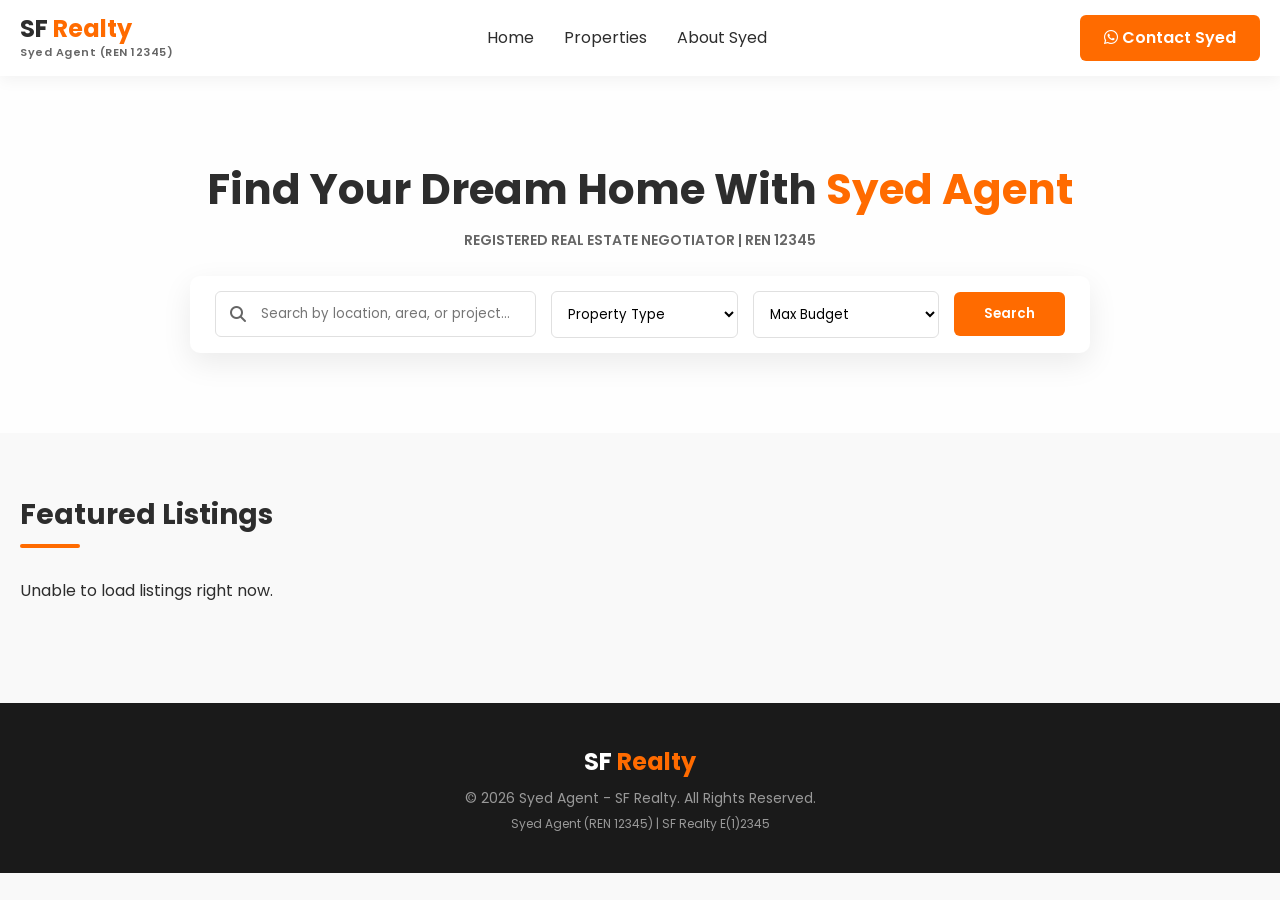
==== commit 4aff50c9: "Update REN number across site" ====
--- a/index.html
+++ b/index.html
@@ -3,7 +3,7 @@
 <head>
     <meta charset="UTF-8">
     <meta name="viewport" content="width=device-width, initial-scale=1.0">
-    <title>Syed Agent (REN) | SF Realty</title>
+    <title>Syed Agent (REN 12345) | SF Realty</title>
     <!-- Google Fonts & FontAwesome for Icons -->
     <link href="https://fonts.googleapis.com/css2?family=Poppins:wght@300;400;600;700&display=swap" rel="stylesheet">
     <link rel="stylesheet" href="https://cdnjs.cloudflare.com/ajax/libs/font-awesome/6.4.0/css/all.min.css">
@@ -17,7 +17,7 @@
         <nav class="navbar">
             <div class="logo-container">
                 <div class="logo">SF <span>Realty</span></div>
-                <div class="ren-tag">Syed Agent (REN XXXXX)</div>
+                <div class="ren-tag">Syed Agent (REN 12345)</div>
             </div>
             <ul class="nav-links">
                 <li><a href="#">Home</a></li>
@@ -32,7 +32,7 @@
     <section class="hero">
         <div class="hero-content">
             <h1>Find Your Dream Home With <span>Syed Agent</span></h1>
-            <div class="hero-ren">Registered Real Estate Negotiator | REN XXXXX</div>
+            <div class="hero-ren">Registered Real Estate Negotiator | REN 12345</div>
             
             <!-- Search / Filter Bar -->
             <div class="search-container">
@@ -241,9 +241,9 @@
     <footer>
         <div class="footer-logo">SF <span>Realty</span></div>
         <p class="footer-text">© 2026 Syed Agent - SF Realty. All Rights Reserved.</p>
-        <p class="footer-text" style="font-size: 12px; margin-top: 5px;">Syed Agent (REN XXXXX) | SF Realty E(1)XXXX</p>
+        <p class="footer-text" style="font-size: 12px; margin-top: 5px;">Syed Agent (REN 12345) | SF Realty E(1)2345</p>
     </footer>
 
     <script src="assets/js/site.js"></script>
 </body>
-</html>+</html>
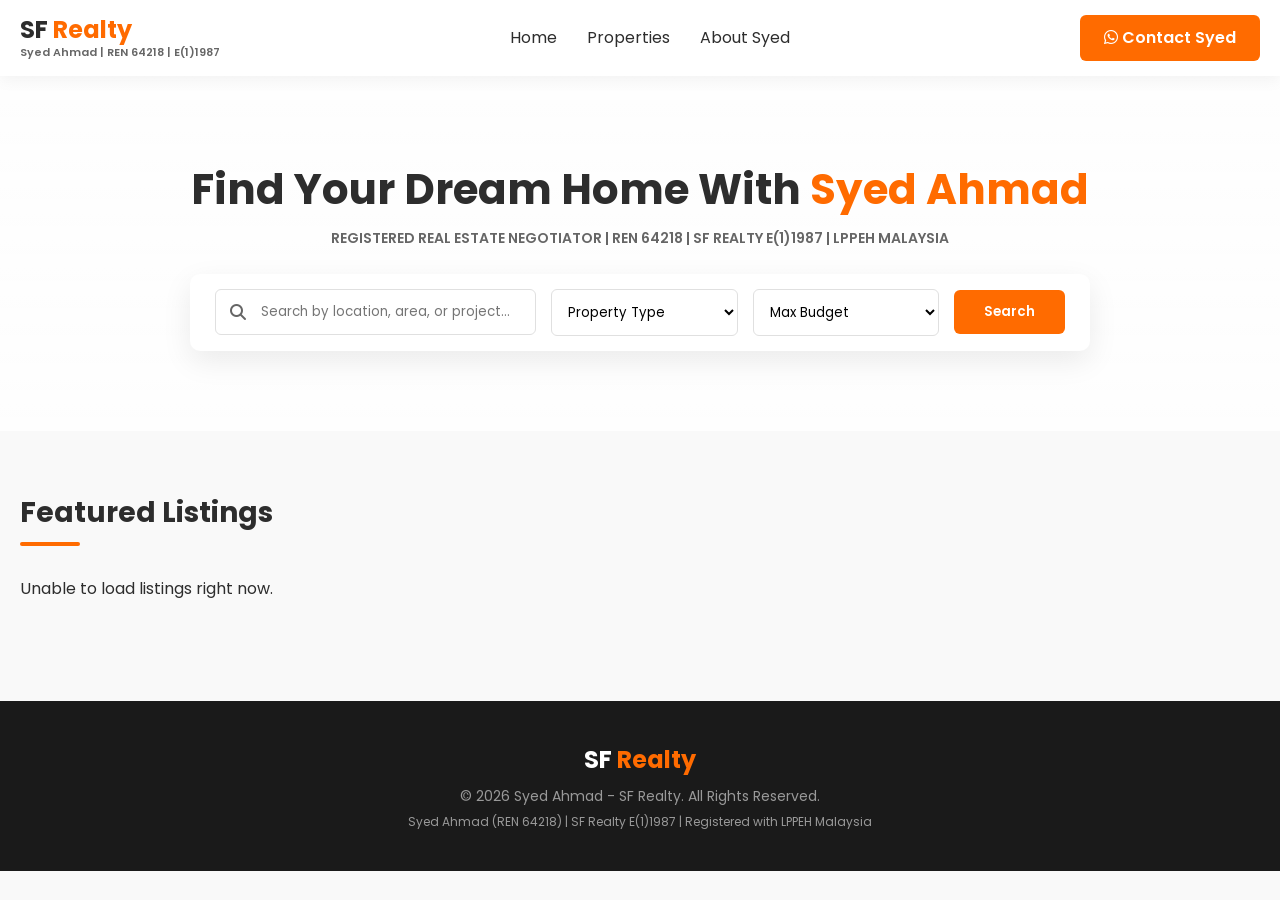
==== commit f1fbf8d0: "Update agent branding and contact details" ====
--- a/index.html
+++ b/index.html
@@ -3,7 +3,7 @@
 <head>
     <meta charset="UTF-8">
     <meta name="viewport" content="width=device-width, initial-scale=1.0">
-    <title>Syed Agent (REN 12345) | SF Realty</title>
+    <title>Syed Ahmad (REN 64218) | SF Realty</title>
     <!-- Google Fonts & FontAwesome for Icons -->
     <link href="https://fonts.googleapis.com/css2?family=Poppins:wght@300;400;600;700&display=swap" rel="stylesheet">
     <link rel="stylesheet" href="https://cdnjs.cloudflare.com/ajax/libs/font-awesome/6.4.0/css/all.min.css">
@@ -17,7 +17,7 @@
         <nav class="navbar">
             <div class="logo-container">
                 <div class="logo">SF <span>Realty</span></div>
-                <div class="ren-tag">Syed Agent (REN 12345)</div>
+                <div class="ren-tag">Syed Ahmad | REN 64218 | E(1)1987</div>
             </div>
             <ul class="nav-links">
                 <li><a href="#">Home</a></li>
@@ -31,8 +31,8 @@
     <!-- Hero Section -->
     <section class="hero">
         <div class="hero-content">
-            <h1>Find Your Dream Home With <span>Syed Agent</span></h1>
-            <div class="hero-ren">Registered Real Estate Negotiator | REN 12345</div>
+            <h1>Find Your Dream Home With <span>Syed Ahmad</span></h1>
+            <div class="hero-ren">Registered Real Estate Negotiator | REN 64218 | SF Realty E(1)1987 | LPPEH Malaysia</div>
             
             <!-- Search / Filter Bar -->
             <div class="search-container">
@@ -240,8 +240,8 @@
     <!-- Footer -->
     <footer>
         <div class="footer-logo">SF <span>Realty</span></div>
-        <p class="footer-text">© 2026 Syed Agent - SF Realty. All Rights Reserved.</p>
-        <p class="footer-text" style="font-size: 12px; margin-top: 5px;">Syed Agent (REN 12345) | SF Realty E(1)2345</p>
+        <p class="footer-text">© 2026 Syed Ahmad - SF Realty. All Rights Reserved.</p>
+        <p class="footer-text" style="font-size: 12px; margin-top: 5px;">Syed Ahmad (REN 64218) | SF Realty E(1)1987 | Registered with LPPEH Malaysia</p>
     </footer>
 
     <script src="assets/js/site.js"></script>
--- a/assets/css/site.css
+++ b/assets/css/site.css
@@ -44,8 +44,9 @@
 .ren-tag {
     font-size: 11px;
     color: var(--text-muted);
-    letter-spacing: 0.5px;
-    font-weight: 600;
+    font-weight: 600;
+    letter-spacing: 0;
+    line-height: 1.4;
 }
 
 .nav-links {
@@ -96,6 +97,7 @@
     color: var(--text-muted);
     margin-bottom: 25px;
     text-transform: uppercase;
+    line-height: 1.5;
 }
 
 /* --- Filter / Search Bar --- */
@@ -350,4 +352,4 @@
     .logo-container .ren-tag {
         display: none;
     }
-}+}
